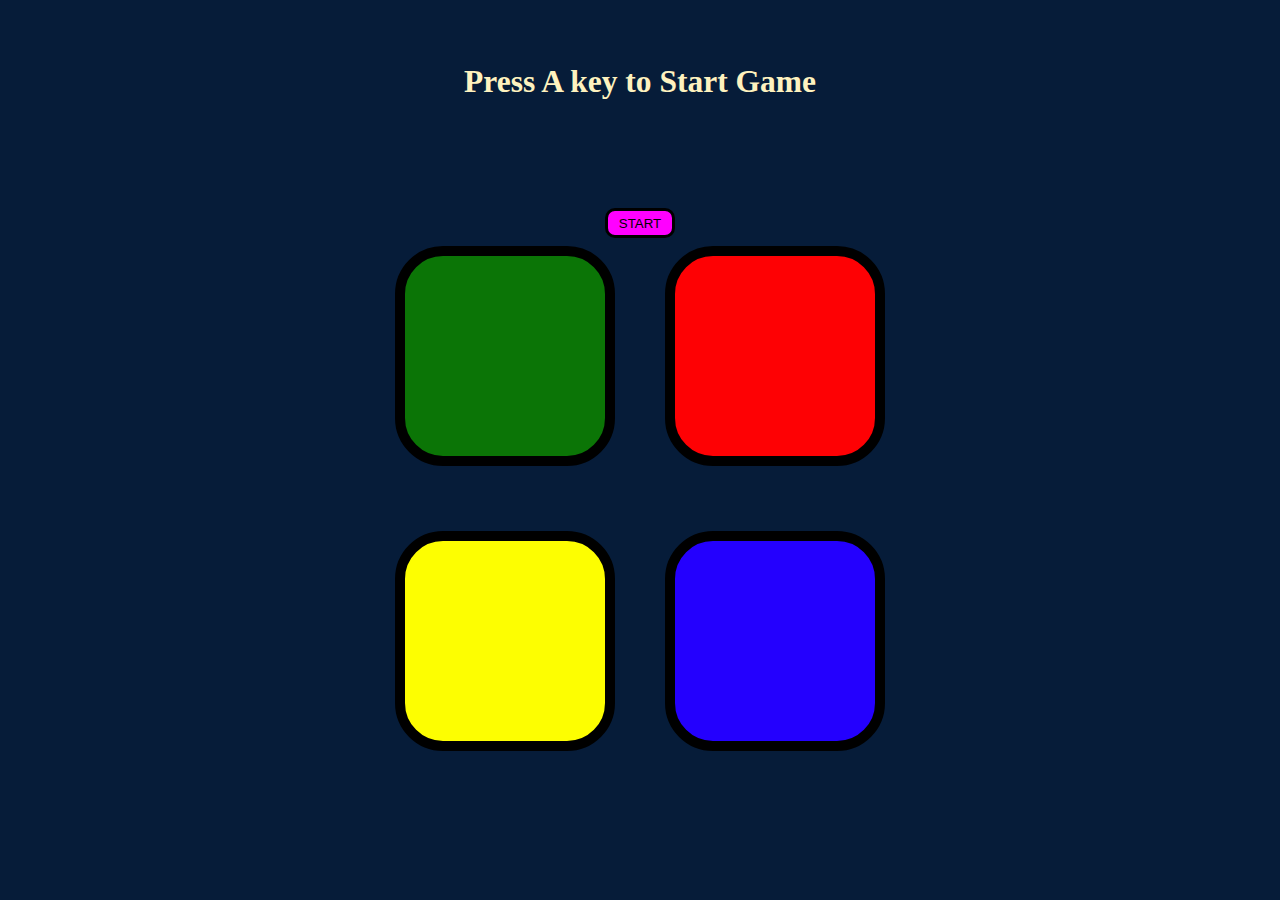
==== index.html @ e2c35be6 "Rename GAME.html to index.html" ====
<!DOCTYPE html>
<html lang="en">
<head>
    <meta charset="UTF-8">
    <meta name="viewport" content="width=device-width, initial-scale=1.0">
    <title>Document</title>
    <link rel="stylesheet" href="GAME.css">
    
</head>
<body>
    <h1>Press A key to Start Game</h1>
    <button class="Start">START</button>
    <div class="container">
        <div class="item button-1"></div>
        <div class="item button-2"></div>
        <div class="item button-3"></div>
        <div class="item button-4"></div>
    </div>

    <script src="GAME.js"></script>
</body>
</html>
---- GAME.css ----
@font-face {
    font-family: "myFont";
    src: url('/home/kavi/Desktop/Webdev/Work/GAME/PressStart2P.ttf');
}
html, body {
    overflow: hidden;
  }
body{
    display: flex;
    flex-direction: column;
    margin: 0px;
    padding: 0px;
    height: 100%;
    width: 100vw;
    align-items: center;
    background-color: #061c39;
}
h1{
    text-align: center;
    font-family: myFont;
    font-size: 3.5vh;
    margin:  5%;
    margin-bottom: 12vh;
    color: #FEF2BF;
}
.Start{
    display: flex;
    align-items: center;
    justify-content: center;
    background-color: magenta;
    height: 30px;
    width: 70px;
    border-radius: 10px;
    border-style: solid;
    border-color:black ;
    border-width: 3px;
}
.container{
    display: flex;
    flex-wrap: wrap;
    flex-direction: row;
    align-items: center;
    justify-content: center;
    height: 570px;
    width: 600px;
    margin-top: auto;
    margin-bottom: auto;
}

.item{
    margin-inline:25px;
    margin-bottom: 50px;
    background-color: aliceblue;
    width: 200px;
    height: 200px;
    border-style: solid;
    border-width: 10px;
    border-color: black;
    border-radius: 3em/3em;
    
}

.button-1{
    background-color: #0b7506;
}


.button-2{
    background-color: #fe0104;
}


.button-3{
    background-color: #fdfe01;
}


.button-4{
    background-color: #2400fe;
}

.button-new{
    background-color: gray;
    box-shadow: 0px 0px 4px 4px  white;
}
@media (min-width: 300px) and (max-width: 600px) {
    
    .container {
        display: flex;
        flex-wrap: wrap;
        flex-direction: column;
        align-items: center;
        justify-content: center;
        height: 570px;
        width: 600px;
        margin-top: auto;
        margin-bottom: auto;
    }
    
    .item {
        margin-inline: 0px;
        margin-bottom: 5px;
        background-color: rgb(0, 0, 0);
        width: 300px;
        height: 90px;
        border-style: solid;
        border-width: 10px;
        border-color: black;
        border-radius: 3em/3em;
    }
    .button-1{
        background-color: #0b7506;
    }
    
    
    .button-2{
        background-color: #fe0104;
    }
    
    
    .button-3{
        background-color: #fdfe01;
    }
    
    
    .button-4{
        background-color: #2400fe;
    }
    
    .button-new{
        background-color: gray;
        box-shadow: 0px 0px 4px 4px  white;
    }
}

@media (min-height: 500px) and (max-height: 800px){
    h1{
        text-align: center;
        font-family: myFont;
        font-size: 3.5vh;
        margin:  5%;
        margin-bottom: 5vh;
        color: #FEF2BF;
    }
}
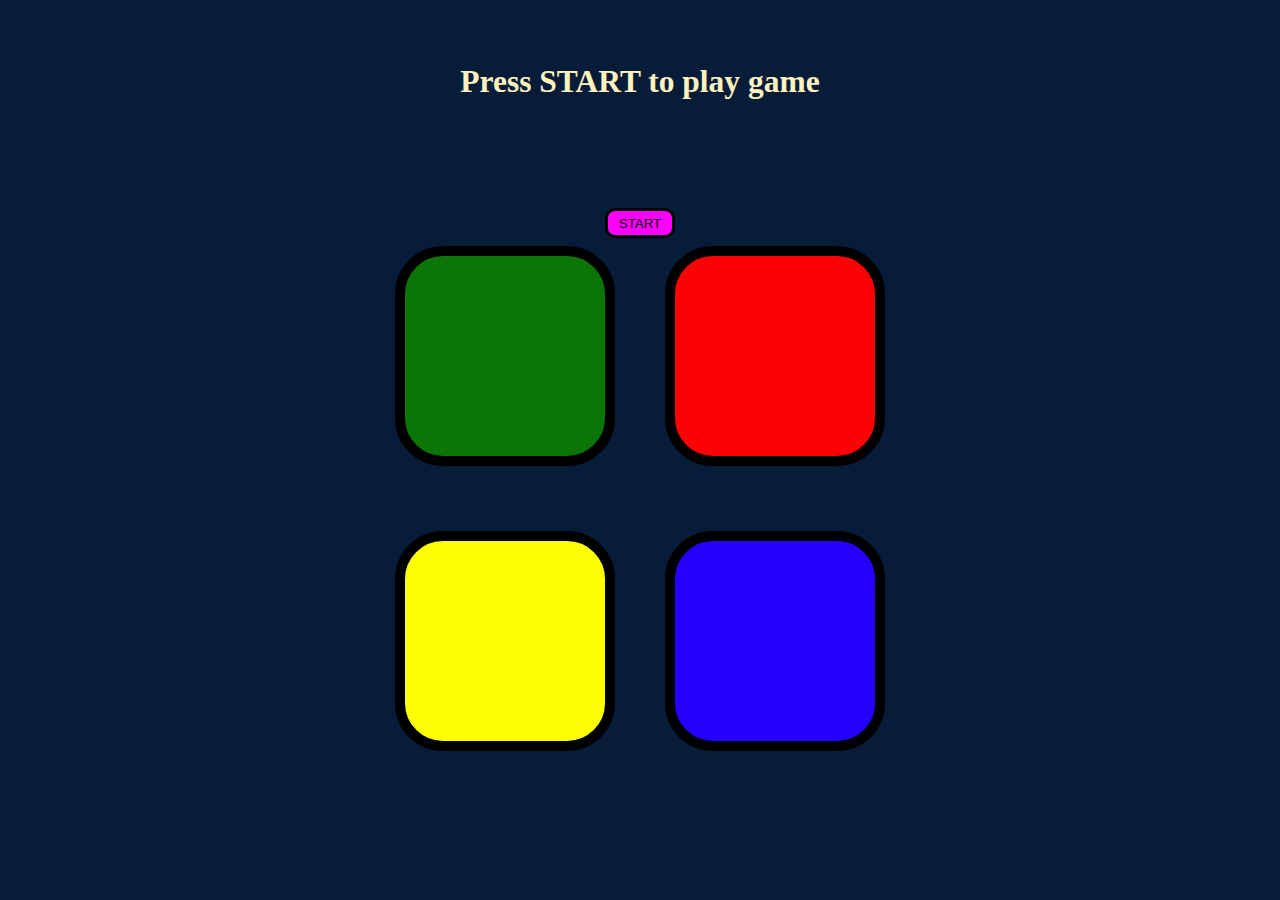
==== commit 254ed208: "index.html" ====
--- a/index.html
+++ b/index.html
@@ -8,7 +8,7 @@
     
 </head>
 <body>
-    <h1>Press A key to Start Game</h1>
+    <h1>Press START to play game</h1>
     <button class="Start">START</button>
     <div class="container">
         <div class="item button-1"></div>
